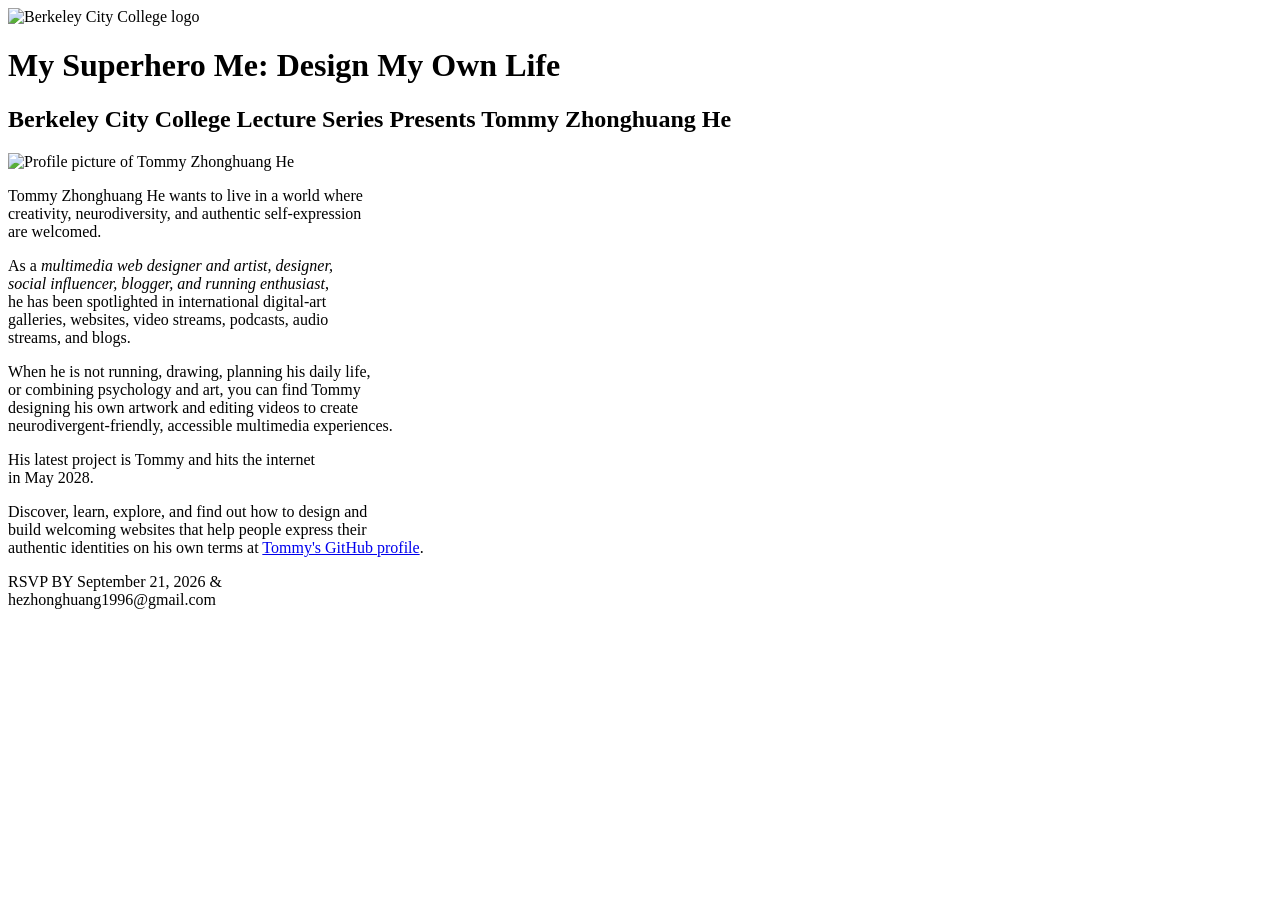
==== index.html @ aaaae440 "Add my MM/MW 1A Avatar webpage" ====
<!DOCTYPE html>
<html lang="en">
<head>
    <meta charset="UTF-8">
    <title>My Superhero Me - Design My Own Life</title>
</head>

<body>
    <!-- Second external image: the official Berkeley City College logo -->
    <img
        src="https://www.berkeleycitycollege.edu/hubfs/BCC%20Images/logos/logo-berkeley-city-college-full-color.svg"
        alt="Berkeley City College logo"
        width="300"
        height="100">

    <!-- The assignment asks for heading tags twice. -->
    <h1>My Superhero Me: Design My Own Life</h1>
    <h2>Berkeley City College Lecture Series Presents Tommy Zhonghuang He</h2>

    <!-- First external image: Tommy's GitHub profile picture -->
    <img
        src="https://github.com/tommyhe1996.png"
        alt="Profile picture of Tommy Zhonghuang He"
        width="300"
        height="300">

    <p>
        Tommy Zhonghuang He wants to live in a world where<br>
        creativity, neurodiversity, and authentic self-expression<br>
        are welcomed.
    </p>

    <p>
        As a <em>multimedia web designer and artist, designer,<br>
        social influencer, blogger, and running enthusiast</em>,<br>
        he has been spotlighted in international digital-art<br>
        galleries, websites, video streams, podcasts, audio<br>
        streams, and blogs.
    </p>

    <p>
        When he is not running, drawing, planning his daily life,<br>
        or combining psychology and art, you can find Tommy<br>
        designing his own artwork and editing videos to create<br>
        neurodivergent-friendly, accessible multimedia experiences.
    </p>

    <p>
        His latest project is Tommy and hits the internet<br>
        in May 2028.
    </p>

    <p>
        Discover, learn, explore, and find out how to design and<br>
        build welcoming websites that help people express their<br>
        authentic identities on his own terms at
        <a href="https://github.com/tommyhe1996">Tommy's GitHub profile</a>.
    </p>

    <p>
        RSVP BY September 21, 2026 &amp;<br>
        hezhonghuang1996@gmail.com
    </p>
</body>
</html>
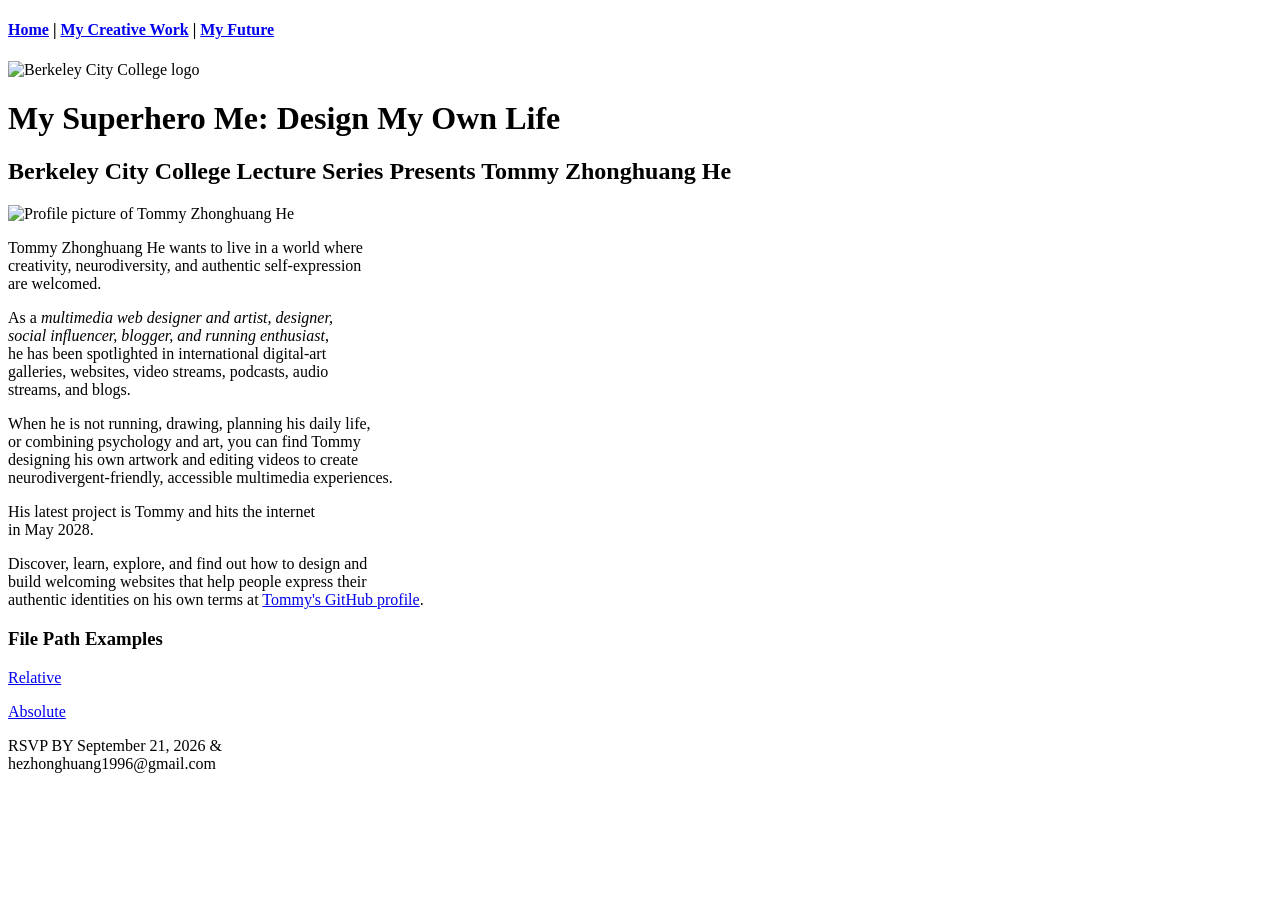
==== commit 7391b4c9: "Add files via upload" ====
--- a/index.html
+++ b/index.html
@@ -6,18 +6,22 @@
 </head>
 
 <body>
-    <!-- Second external image: the official Berkeley City College logo -->
+    <!-- The same three-link navigation appears on every page. -->
+    <h4>
+        <a href="index.html">Home</a> |
+        <a href="my-work.html">My Creative Work</a> |
+        <a href="my-future.html">My Future</a>
+    </h4>
+
     <img
         src="https://www.berkeleycitycollege.edu/hubfs/BCC%20Images/logos/logo-berkeley-city-college-full-color.svg"
         alt="Berkeley City College logo"
         width="300"
         height="100">
 
-    <!-- The assignment asks for heading tags twice. -->
     <h1>My Superhero Me: Design My Own Life</h1>
     <h2>Berkeley City College Lecture Series Presents Tommy Zhonghuang He</h2>
 
-    <!-- First external image: Tommy's GitHub profile picture -->
     <img
         src="https://github.com/tommyhe1996.png"
         alt="Profile picture of Tommy Zhonghuang He"
@@ -57,6 +61,18 @@
         <a href="https://github.com/tommyhe1996">Tommy's GitHub profile</a>.
     </p>
 
+    <h3>File Path Examples</h3>
+
+    <!-- Relative path: only the filename because it is in the same folder. -->
+    <p><a href="my-work.html">Relative</a></p>
+
+    <!-- Absolute path: the complete published web address. -->
+    <p>
+        <a href="https://tommyhe1996.github.io/mm-mw-1a-avatar/index.html">
+            Absolute
+        </a>
+    </p>
+
     <p>
         RSVP BY September 21, 2026 &amp;<br>
         hezhonghuang1996@gmail.com
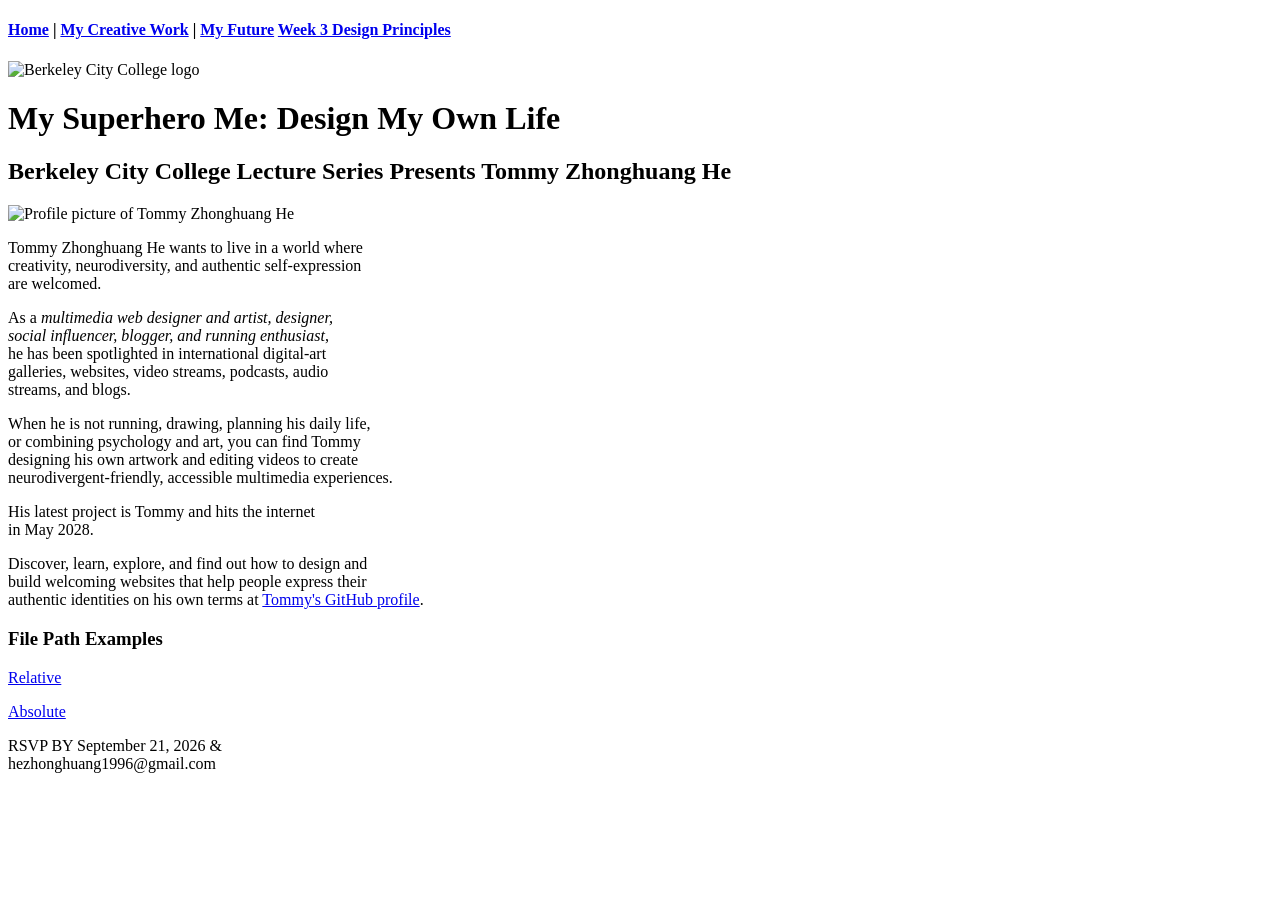
==== commit b33356c7: "Add link to Week 3 Design Principles in index.html" ====
--- a/index.html
+++ b/index.html
@@ -11,6 +11,7 @@
         <a href="index.html">Home</a> |
         <a href="my-work.html">My Creative Work</a> |
         <a href="my-future.html">My Future</a>
+        <a href="week3/design-principles.html">Week 3 Design Principles</a>
     </h4>
 
     <img
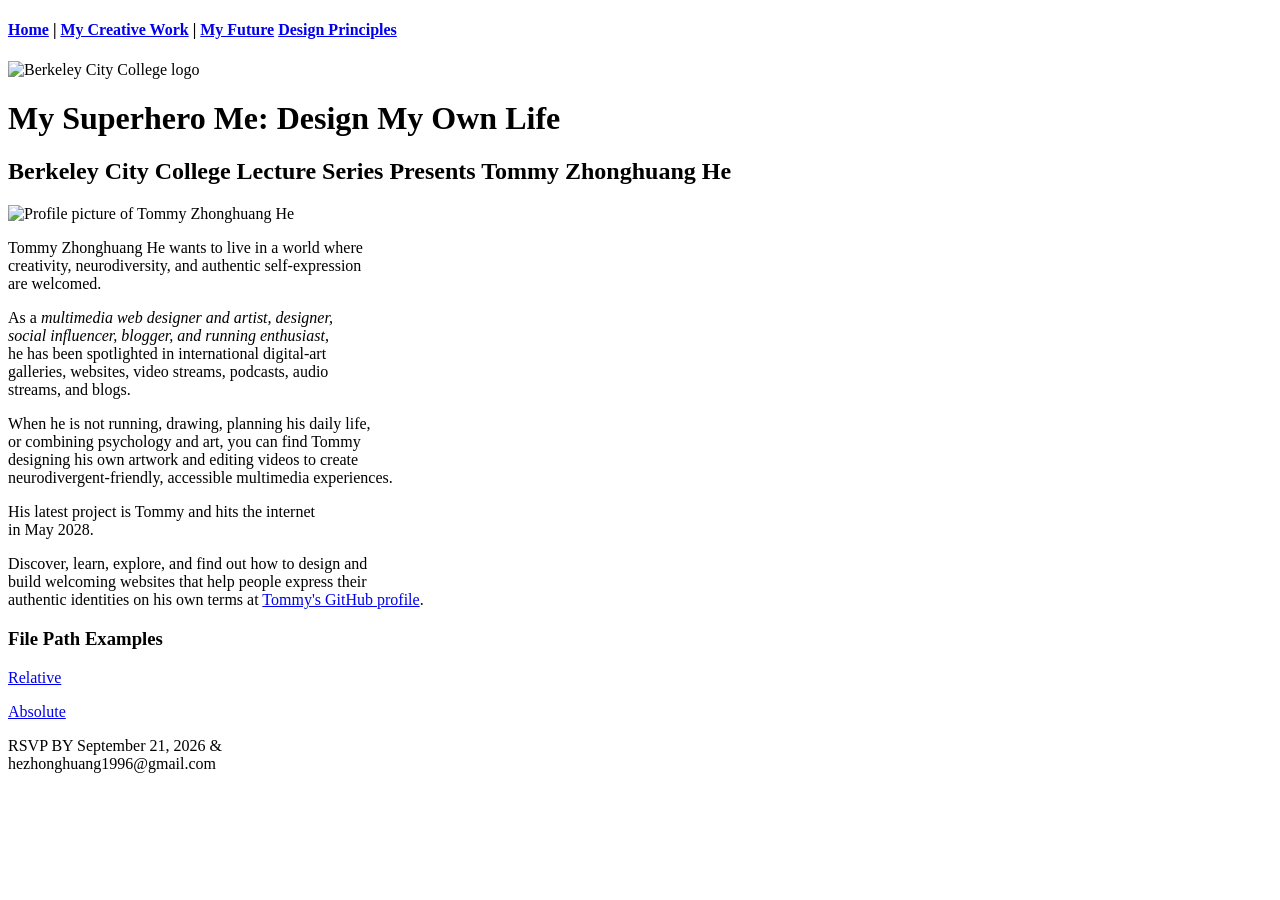
==== commit e2d8b502: "Update link to Design Principles page" ====
--- a/index.html
+++ b/index.html
@@ -11,7 +11,7 @@
         <a href="index.html">Home</a> |
         <a href="my-work.html">My Creative Work</a> |
         <a href="my-future.html">My Future</a>
-        <a href="week3/design-principles.html">Week 3 Design Principles</a>
+        <a href="design-principles.html">Design Principles</a>
     </h4>
 
     <img
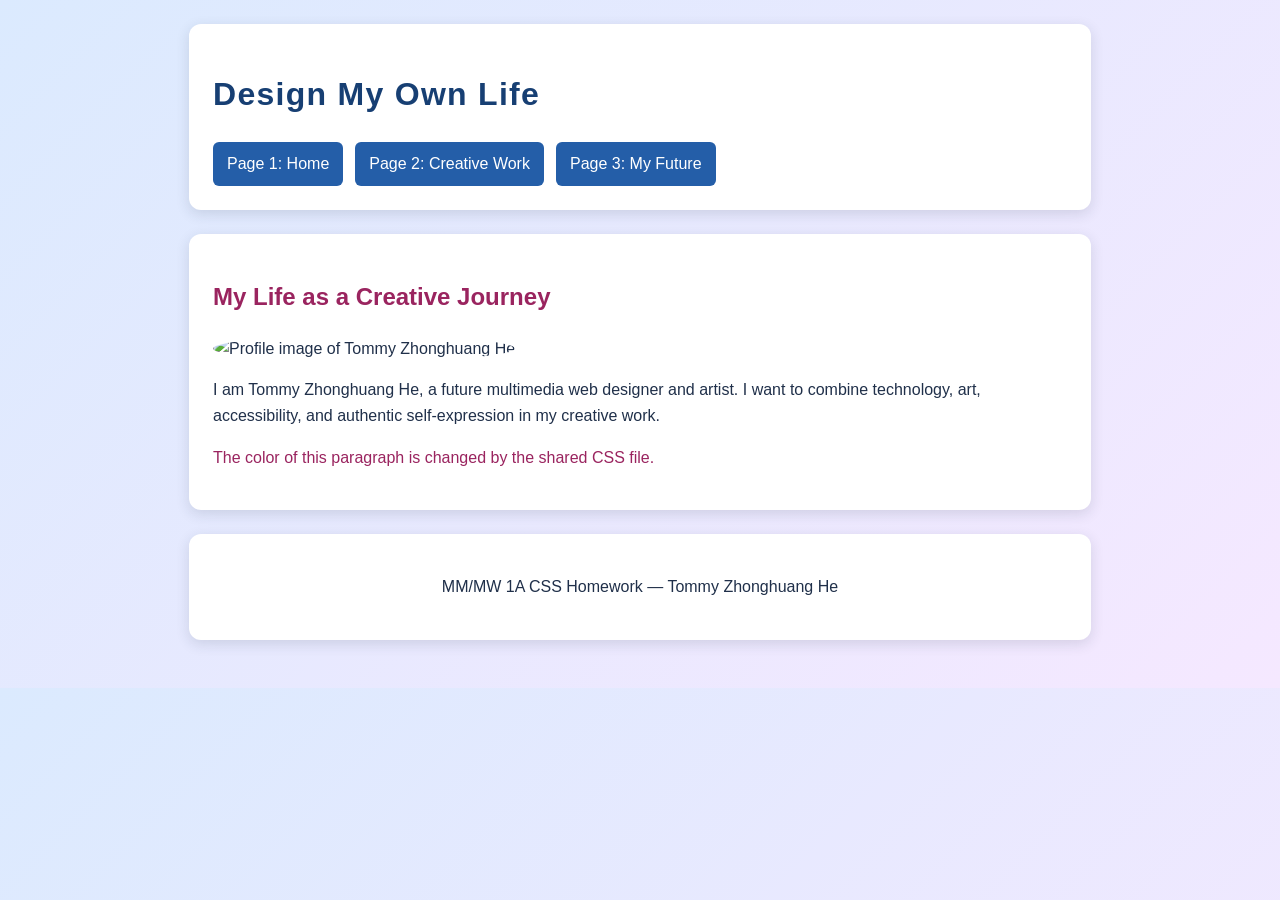
==== commit def63f3c: "Add files via upload Add Three-page CSS homework and extra credit" ====
--- a/index.html
+++ b/index.html
@@ -2,81 +2,53 @@
 <html lang="en">
 <head>
     <meta charset="UTF-8">
-    <title>My Superhero Me - Design My Own Life</title>
+    <meta name="viewport" content="width=device-width, initial-scale=1.0">
+    <title>Page 1 - Design My Own Life</title>
+
+    <!-- Main stylesheet required by the assignment. -->
+    <link rel="stylesheet" href="styles.css">
+
+    <!-- Second stylesheet for extra credit. -->
+    <link rel="stylesheet" href="extra.css">
 </head>
 
 <body>
-    <!-- The same three-link navigation appears on every page. -->
-    <h4>
-        <a href="index.html">Home</a> |
-        <a href="my-work.html">My Creative Work</a> |
-        <a href="my-future.html">My Future</a>
-        <a href="design-principles.html">Design Principles</a>
-    </h4>
+    <header>
+        <h1>Design My Own Life</h1>
 
-    <img
-        src="https://www.berkeleycitycollege.edu/hubfs/BCC%20Images/logos/logo-berkeley-city-college-full-color.svg"
-        alt="Berkeley City College logo"
-        width="300"
-        height="100">
+        <nav aria-label="Main navigation">
+            <a href="index.html">Page 1: Home</a>
+            <a href="page2.html">Page 2: Creative Work</a>
+            <a href="page3.html">Page 3: My Future</a>
+        </nav>
+    </header>
 
-    <h1>My Superhero Me: Design My Own Life</h1>
-    <h2>Berkeley City College Lecture Series Presents Tommy Zhonghuang He</h2>
+    <main>
+        <section>
+            <h2 class="page-one-accent">My Life as a Creative Journey</h2>
 
-    <img
-        src="https://github.com/tommyhe1996.png"
-        alt="Profile picture of Tommy Zhonghuang He"
-        width="300"
-        height="300">
+            <!-- PNG is a web-safe image format. -->
+            <img
+                class="profile-image"
+                src="https://github.com/tommyhe1996.png"
+                alt="Profile image of Tommy Zhonghuang He"
+                width="320"
+                height="320">
 
-    <p>
-        Tommy Zhonghuang He wants to live in a world where<br>
-        creativity, neurodiversity, and authentic self-expression<br>
-        are welcomed.
-    </p>
+            <p>
+                I am Tommy Zhonghuang He, a future multimedia web designer and
+                artist. I want to combine technology, art, accessibility, and
+                authentic self-expression in my creative work.
+            </p>
 
-    <p>
-        As a <em>multimedia web designer and artist, designer,<br>
-        social influencer, blogger, and running enthusiast</em>,<br>
-        he has been spotlighted in international digital-art<br>
-        galleries, websites, video streams, podcasts, audio<br>
-        streams, and blogs.
-    </p>
+            <p class="page-one-accent">
+                The color of this paragraph is changed by the shared CSS file.
+            </p>
+        </section>
+    </main>
 
-    <p>
-        When he is not running, drawing, planning his daily life,<br>
-        or combining psychology and art, you can find Tommy<br>
-        designing his own artwork and editing videos to create<br>
-        neurodivergent-friendly, accessible multimedia experiences.
-    </p>
-
-    <p>
-        His latest project is Tommy and hits the internet<br>
-        in May 2028.
-    </p>
-
-    <p>
-        Discover, learn, explore, and find out how to design and<br>
-        build welcoming websites that help people express their<br>
-        authentic identities on his own terms at
-        <a href="https://github.com/tommyhe1996">Tommy's GitHub profile</a>.
-    </p>
-
-    <h3>File Path Examples</h3>
-
-    <!-- Relative path: only the filename because it is in the same folder. -->
-    <p><a href="my-work.html">Relative</a></p>
-
-    <!-- Absolute path: the complete published web address. -->
-    <p>
-        <a href="https://tommyhe1996.github.io/mm-mw-1a-avatar/index.html">
-            Absolute
-        </a>
-    </p>
-
-    <p>
-        RSVP BY September 21, 2026 &amp;<br>
-        hezhonghuang1996@gmail.com
-    </p>
+    <footer>
+        <p>MM/MW 1A CSS Homework — Tommy Zhonghuang He</p>
+    </footer>
 </body>
 </html>
--- a/styles.css
+++ b/styles.css
@@ -0,0 +1,72 @@
+/* This shared stylesheet is linked to all three HTML pages. */
+
+* {
+    box-sizing: border-box;
+}
+
+body {
+    max-width: 950px;
+    margin: 0 auto;
+    padding: 24px;
+    background-color: #eaf4ff;
+    color: #20304a;
+    font-family: Arial, Helvetica, sans-serif;
+    line-height: 1.6;
+}
+
+header,
+main,
+footer {
+    margin-bottom: 24px;
+    padding: 24px;
+    background-color: #ffffff;
+    border-radius: 12px;
+}
+
+h1,
+h2,
+h4 {
+    color: #173f73;
+}
+
+nav {
+    display: flex;
+    flex-wrap: wrap;
+    gap: 12px;
+}
+
+nav a {
+    padding: 9px 14px;
+    color: #ffffff;
+    background-color: #245ea8;
+    border-radius: 6px;
+    text-decoration: none;
+}
+
+.profile-image {
+    max-width: 100%;
+    height: auto;
+    border-radius: 50%;
+}
+
+/* Page 1 requirement: change the font color of an element. */
+.page-one-accent {
+    color: #9a245f;
+}
+
+/* Page 2 requirement: add a border to an element. */
+.border-box {
+    padding: 22px;
+    border: 4px solid #4d7f45;
+    border-radius: 10px;
+}
+
+/* Page 3 requirement: change the font type of an element. */
+.page-three-font {
+    font-family: Georgia, "Times New Roman", serif;
+    font-size: 1.15rem;
+}
+
+footer {
+    text-align: center;
+}
--- a/extra.css
+++ b/extra.css
@@ -0,0 +1,21 @@
+/* Extra credit: this is the second CSS file linked to every HTML page. */
+
+body {
+    background-image: linear-gradient(135deg, #dbeafe, #f5e8ff);
+}
+
+header,
+main,
+footer {
+    box-shadow: 0 4px 14px rgba(32, 48, 74, 0.14);
+}
+
+nav a:hover,
+nav a:focus {
+    background-color: #9a245f;
+    text-decoration: underline;
+}
+
+h1 {
+    letter-spacing: 0.04em;
+}
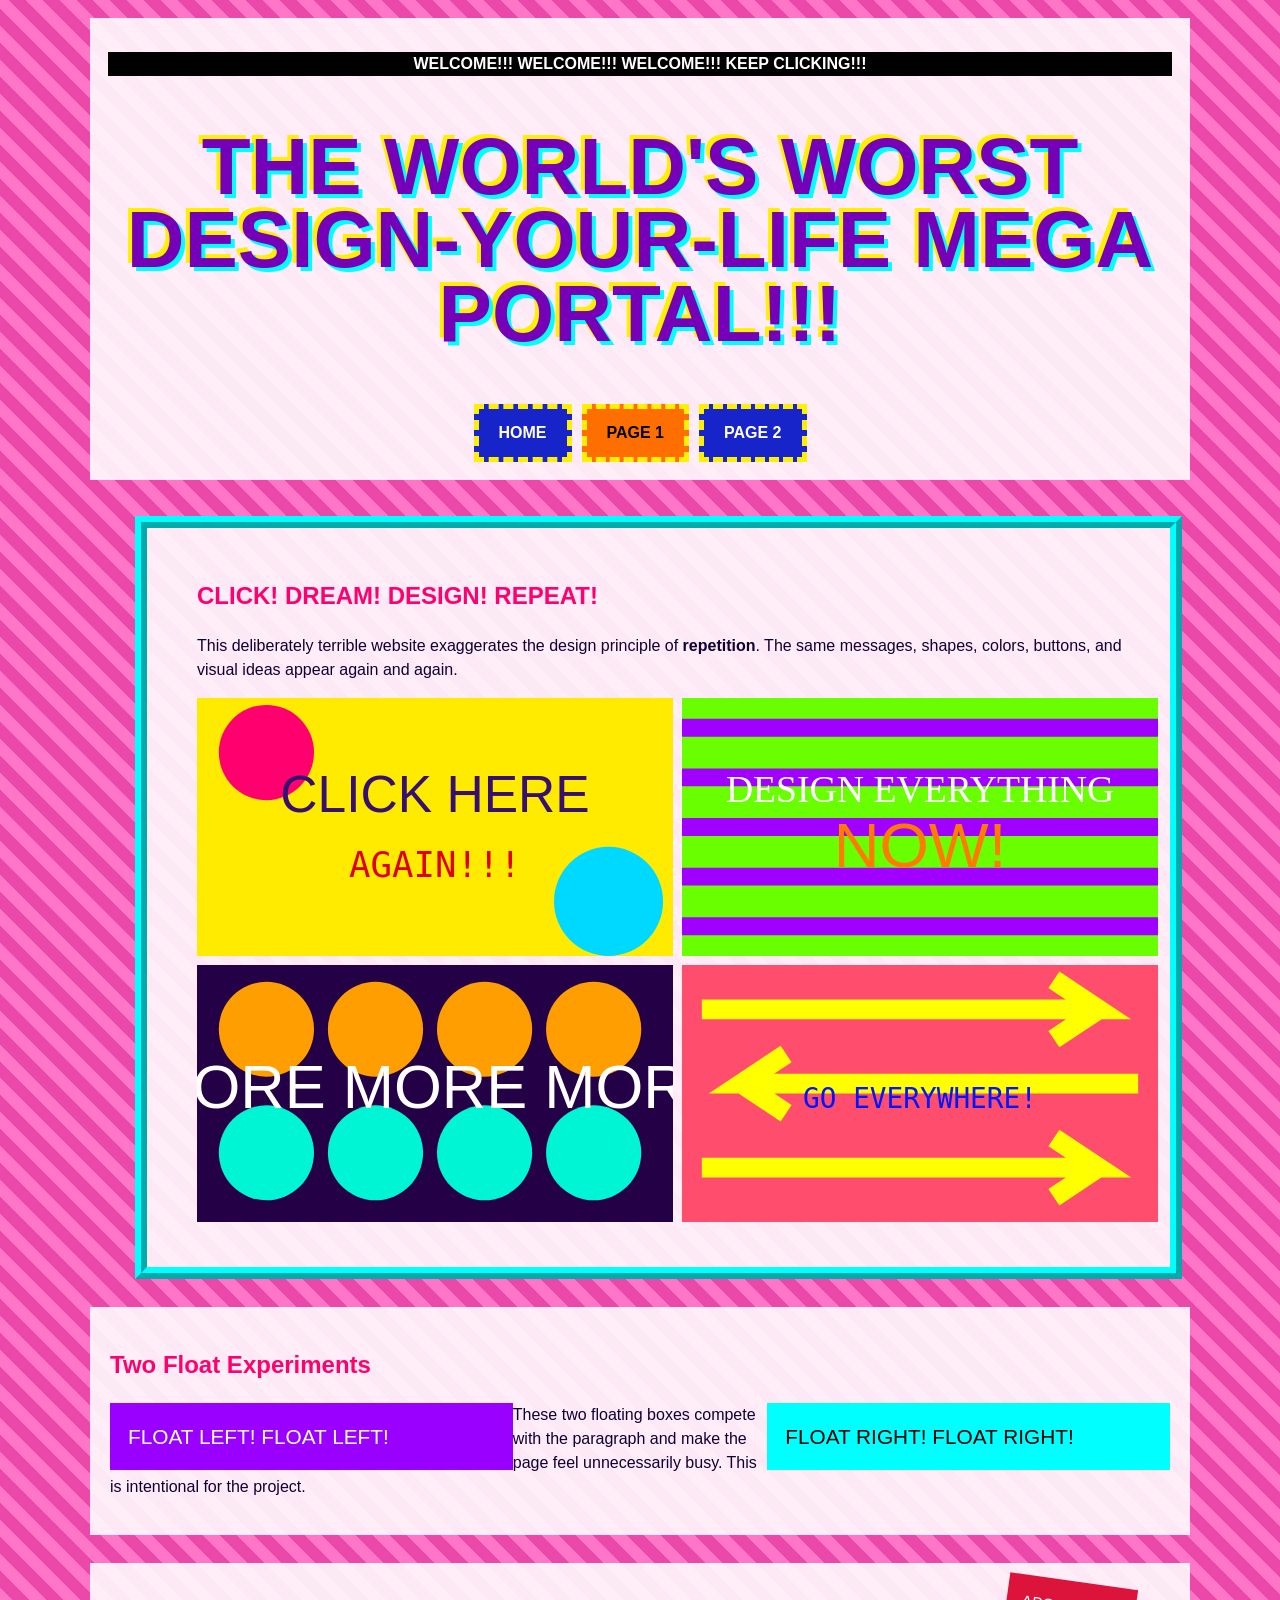
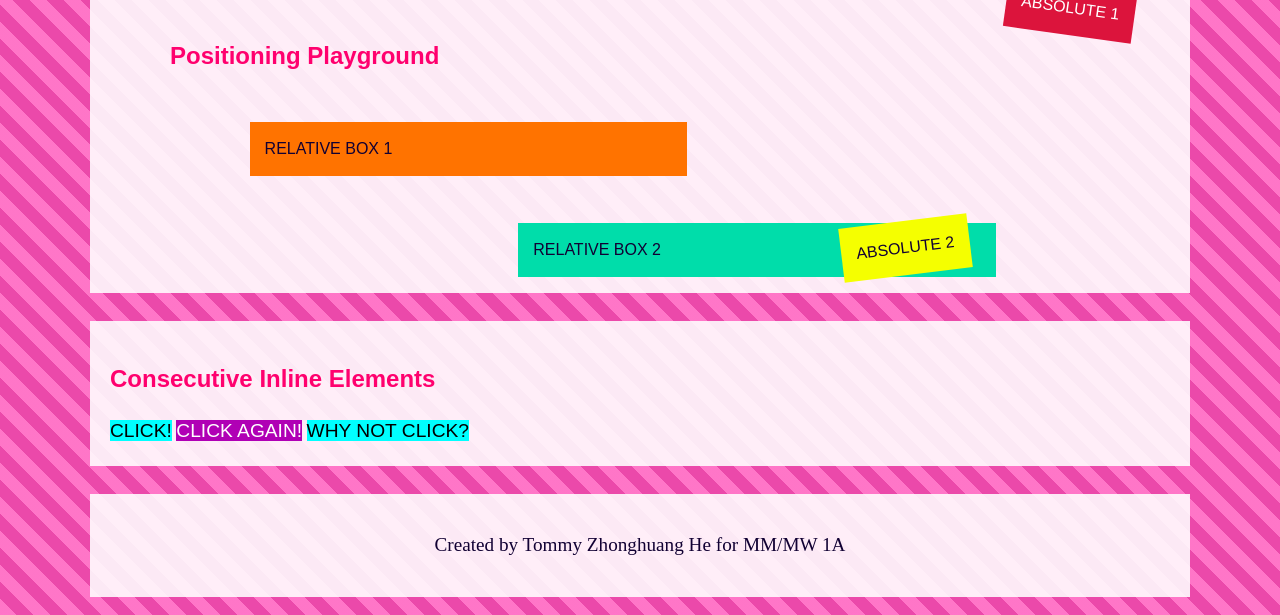
==== commit 7daab9df: "change all files into new file /web-worst" ====
--- a/index.html
+++ b/index.html
@@ -3,52 +3,79 @@
 <head>
     <meta charset="UTF-8">
     <meta name="viewport" content="width=device-width, initial-scale=1.0">
-    <title>Page 1 - Design My Own Life</title>
-
-    <!-- Main stylesheet required by the assignment. -->
+    <title>Home - The Worst Design Your Life Website</title>
     <link rel="stylesheet" href="styles.css">
-
-    <!-- Second stylesheet for extra credit. -->
-    <link rel="stylesheet" href="extra.css">
 </head>
 
-<body>
+<body class="home-page">
     <header>
-        <h1>Design My Own Life</h1>
+        <p class="moving-banner">WELCOME!!! WELCOME!!! WELCOME!!! KEEP CLICKING!!!</p>
+        <h1>THE WORLD'S WORST DESIGN-YOUR-LIFE MEGA PORTAL!!!</h1>
 
         <nav aria-label="Main navigation">
-            <a href="index.html">Page 1: Home</a>
-            <a href="page2.html">Page 2: Creative Work</a>
-            <a href="page3.html">Page 3: My Future</a>
+            <a href="index.html">Home</a>
+            <a href="page1.html">Page 1</a>
+            <a href="page2.html">Page 2</a>
         </nav>
     </header>
 
     <main>
-        <section>
-            <h2 class="page-one-accent">My Life as a Creative Journey</h2>
+        <section class="border-one padding-one margin-one">
+            <h2>CLICK! DREAM! DESIGN! REPEAT!</h2>
+            <p>
+                This deliberately terrible website exaggerates the design principle
+                of <strong>repetition</strong>. The same messages, shapes, colors,
+                buttons, and visual ideas appear again and again.
+            </p>
 
-            <!-- PNG is a web-safe image format. -->
-            <img
-                class="profile-image"
-                src="https://github.com/tommyhe1996.png"
-                alt="Profile image of Tommy Zhonghuang He"
-                width="320"
-                height="320">
+            <!-- Four pictures on the Home page. -->
+            <div class="picture-grid">
+                <img src="images/picture-01.svg" alt="Clashing graphic that says Click Here Again">
+                <img src="images/picture-02.svg" alt="Bright graphic that says Design Everything Now">
+                <img src="images/picture-03.svg" alt="Repeated circles and the word More">
+                <img src="images/picture-04.svg" alt="Crowded colorful arrows pointing in different directions">
+            </div>
+        </section>
+
+        <section class="clearfix">
+            <h2>Two Float Experiments</h2>
+
+            <!-- Float instance 1. -->
+            <div class="float-left">FLOAT LEFT! FLOAT LEFT!</div>
+
+            <!-- Float instance 2. -->
+            <div class="float-right">FLOAT RIGHT! FLOAT RIGHT!</div>
 
             <p>
-                I am Tommy Zhonghuang He, a future multimedia web designer and
-                artist. I want to combine technology, art, accessibility, and
-                authentic self-expression in my creative work.
+                These two floating boxes compete with the paragraph and make the
+                page feel unnecessarily busy. This is intentional for the project.
             </p>
+        </section>
 
-            <p class="page-one-accent">
-                The color of this paragraph is changed by the shared CSS file.
-            </p>
+        <section class="position-stage padding-two">
+            <h2>Positioning Playground</h2>
+
+            <!-- Relative positioning instances 1 and 2. -->
+            <div class="relative-one">RELATIVE BOX 1</div>
+            <div class="relative-two">RELATIVE BOX 2</div>
+
+            <!-- Absolute positioning instances 1 and 2. -->
+            <div class="absolute-one">ABSOLUTE 1</div>
+            <div class="absolute-two">ABSOLUTE 2</div>
+        </section>
+
+        <section>
+            <h2>Consecutive Inline Elements</h2>
+
+            <!-- One instance of consecutive inline elements. -->
+            <span class="inline-chaos">CLICK!</span>
+            <span class="inline-chaos">CLICK AGAIN!</span>
+            <span class="inline-chaos">WHY NOT CLICK?</span>
         </section>
     </main>
 
     <footer>
-        <p>MM/MW 1A CSS Homework — Tommy Zhonghuang He</p>
+        <p>Created by Tommy Zhonghuang He for MM/MW 1A</p>
     </footer>
 </body>
 </html>
--- a/styles.css
+++ b/styles.css
@@ -1,72 +1,322 @@
-/* This shared stylesheet is linked to all three HTML pages. */
+/*
+    MM/MW 1A - The Worst Website in the World
+    Design principle exaggerated: repetition
+*/
 
 * {
     box-sizing: border-box;
 }
 
 body {
-    max-width: 950px;
-    margin: 0 auto;
-    padding: 24px;
-    background-color: #eaf4ff;
-    color: #20304a;
+    margin: 0;
+    color: #110033;
     font-family: Arial, Helvetica, sans-serif;
-    line-height: 1.6;
+    line-height: 1.5;
+    background-image:
+        repeating-linear-gradient(
+            45deg,
+            rgba(255, 255, 255, 0.22) 0,
+            rgba(255, 255, 255, 0.22) 12px,
+            rgba(0, 0, 0, 0.08) 12px,
+            rgba(0, 0, 0, 0.08) 24px
+        );
+}
+
+/* Three different page background colors. */
+.home-page {
+    background-color: #ff4fb8;
+}
+
+.page-one-page {
+    background-color: #56ff40;
+}
+
+.page-two-page {
+    background-color: #ffe83d;
 }
 
 header,
 main,
 footer {
-    margin-bottom: 24px;
-    padding: 24px;
-    background-color: #ffffff;
-    border-radius: 12px;
-}
-
-h1,
-h2,
-h4 {
-    color: #173f73;
+    width: min(1100px, 94%);
+    margin: 18px auto;
+}
+
+header,
+section,
+footer {
+    background-color: rgba(255, 255, 255, 0.88);
+}
+
+header,
+footer {
+    padding: 18px;
+    text-align: center;
+}
+
+h1 {
+    color: #7500b8;
+    font-family: Impact, Haettenschweiler, "Arial Narrow Bold", sans-serif;
+    font-size: clamp(2rem, 7vw, 5rem);
+    line-height: 0.92;
+    text-shadow: 4px 4px 0 #00ffff, -4px -4px 0 #ffef00;
+}
+
+h2:nth-of-type(odd) {
+    color: #ff006e;
+}
+
+section {
+    margin: 28px 0;
+    padding: 20px;
 }
 
 nav {
     display: flex;
     flex-wrap: wrap;
-    gap: 12px;
-}
-
-nav a {
-    padding: 9px 14px;
-    color: #ffffff;
-    background-color: #245ea8;
-    border-radius: 6px;
+    justify-content: center;
+    gap: 10px;
+}
+
+nav a,
+.repetition-wall a {
+    padding: 12px 20px;
+    color: #ffffff;
+    background-color: #1724c9;
+    border: 5px dashed #ffef00;
+    font-weight: bold;
     text-decoration: none;
-}
-
-.profile-image {
-    max-width: 100%;
+    text-transform: uppercase;
+}
+
+nav a:nth-child(2n) {
+    color: #000000;
+    background-color: #ff6f00;
+}
+
+nav a:hover,
+nav a:focus,
+.repetition-wall a:hover,
+.repetition-wall a:focus {
+    color: #000000;
+    background-color: #00ffff;
+}
+
+.moving-banner {
+    position: relative;
+    color: #ffffff;
+    background-color: #000000;
+    font-weight: bold;
+    white-space: nowrap;
+    animation: slide-sideways 8s ease-in-out infinite alternate;
+}
+
+@keyframes slide-sideways {
+    from { transform: translateX(-4%); }
+    to { transform: translateX(4%); }
+}
+
+.picture-grid {
+    display: grid;
+    grid-template-columns: repeat(2, minmax(0, 1fr));
+    gap: 9px;
+}
+
+.picture-grid img {
+    display: block;
+    width: 100%;
     height: auto;
+}
+
+.crooked-grid img:nth-child(odd) {
+    transform: rotate(-3deg);
+}
+
+.crooked-grid img:nth-child(even) {
+    transform: rotate(3deg);
+}
+
+/* Box Model: two clearly labeled border instances. */
+.border-one {
+    border: 12px ridge #00ffff;
+}
+
+.border-two {
+    border: 14px double #ff00ff;
+}
+
+/* Box Model: three clearly labeled padding instances. */
+.padding-one {
+    padding: 30px 12px 45px 50px;
+}
+
+.padding-two {
+    padding: 55px 25px 20px 80px;
+}
+
+.padding-three {
+    padding: 18px 70px 42px 25px;
+}
+
+/* Box Model: two clearly labeled margin instances. */
+.margin-one {
+    margin: 36px 8px 17px 45px;
+}
+
+.margin-two {
+    margin: 13px 55px 48px 4px;
+}
+
+/* Float property: two instances. */
+.float-left {
+    float: left;
+    width: 38%;
+    padding: 18px;
+    color: #ffffff;
+    background-color: #9900ff;
+    font-size: 1.3rem;
+}
+
+.float-right {
+    float: right;
+    width: 38%;
+    padding: 18px;
+    color: #000000;
+    background-color: #00ffff;
+    font-size: 1.3rem;
+}
+
+.clearfix::after {
+    display: block;
+    clear: both;
+    content: "";
+}
+
+.position-stage {
+    position: relative;
+    min-height: 330px;
+    overflow: hidden;
+}
+
+/* Relative positioning: three instances. */
+.relative-one {
+    position: relative;
+    top: 28px;
+    left: 8%;
+    width: 44%;
+    padding: 15px;
+    background-color: #ff7300;
+}
+
+.relative-two {
+    position: relative;
+    top: 75px;
+    left: 35%;
+    width: 48%;
+    padding: 15px;
+    background-color: #00ddaa;
+}
+
+.relative-three {
+    position: relative;
+    top: 20px;
+    left: 18%;
+    width: 66%;
+    padding: 20px;
+    color: #ffffff;
+    background-color: #7209b7;
+}
+
+/* Absolute positioning: two instances. */
+.absolute-one {
+    position: absolute;
+    top: 18px;
+    right: 5%;
+    padding: 15px;
+    color: #ffffff;
+    background-color: #dc143c;
+    transform: rotate(8deg);
+}
+
+.absolute-two {
+    position: absolute;
+    right: 20%;
+    bottom: 18px;
+    padding: 15px;
+    background-color: #f5ff00;
+    transform: rotate(-7deg);
+}
+
+.inline-chaos {
+    color: #ffffff;
+    background-color: #b000b5;
+    font-size: 1.2rem;
+}
+
+.inline-chaos:nth-child(even) {
+    color: #000000;
+    background-color: #00ffff;
+}
+
+.block-chaos,
+.block-message {
+    display: block;
+    padding: 12px;
+    text-align: center;
+}
+
+.block-chaos:first-of-type,
+.block-message:first-of-type {
+    color: #ffffff;
+    background-color: #d00000;
+}
+
+.block-chaos:last-of-type,
+.block-message:last-of-type {
+    color: #000000;
+    background-color: #00ffff;
+}
+
+.repetition-wall {
+    display: grid;
+    gap: 6px;
+    text-align: center;
+}
+
+.repetition-wall h2:nth-child(odd) {
+    font-family: Georgia, serif;
+    font-size: 2.2rem;
+}
+
+.repetition-wall h2:nth-child(even) {
+    font-family: "Courier New", monospace;
+    font-size: 3rem;
+}
+
+.research-grid img {
     border-radius: 50%;
 }
 
-/* Page 1 requirement: change the font color of an element. */
-.page-one-accent {
-    color: #9a245f;
-}
-
-/* Page 2 requirement: add a border to an element. */
-.border-box {
-    padding: 22px;
-    border: 4px solid #4d7f45;
-    border-radius: 10px;
-}
-
-/* Page 3 requirement: change the font type of an element. */
-.page-three-font {
-    font-family: Georgia, "Times New Roman", serif;
-    font-size: 1.15rem;
-}
-
 footer {
-    text-align: center;
-}
+    font-family: "Comic Sans MS", "Comic Sans", cursive;
+    font-size: 1.2rem;
+}
+
+@media (max-width: 650px) {
+    .picture-grid {
+        grid-template-columns: 1fr;
+    }
+
+    .float-left,
+    .float-right {
+        float: none;
+        width: 100%;
+        margin-bottom: 10px;
+    }
+}
+
+@media (prefers-reduced-motion: reduce) {
+    .moving-banner {
+        animation: none;
+    }
+}
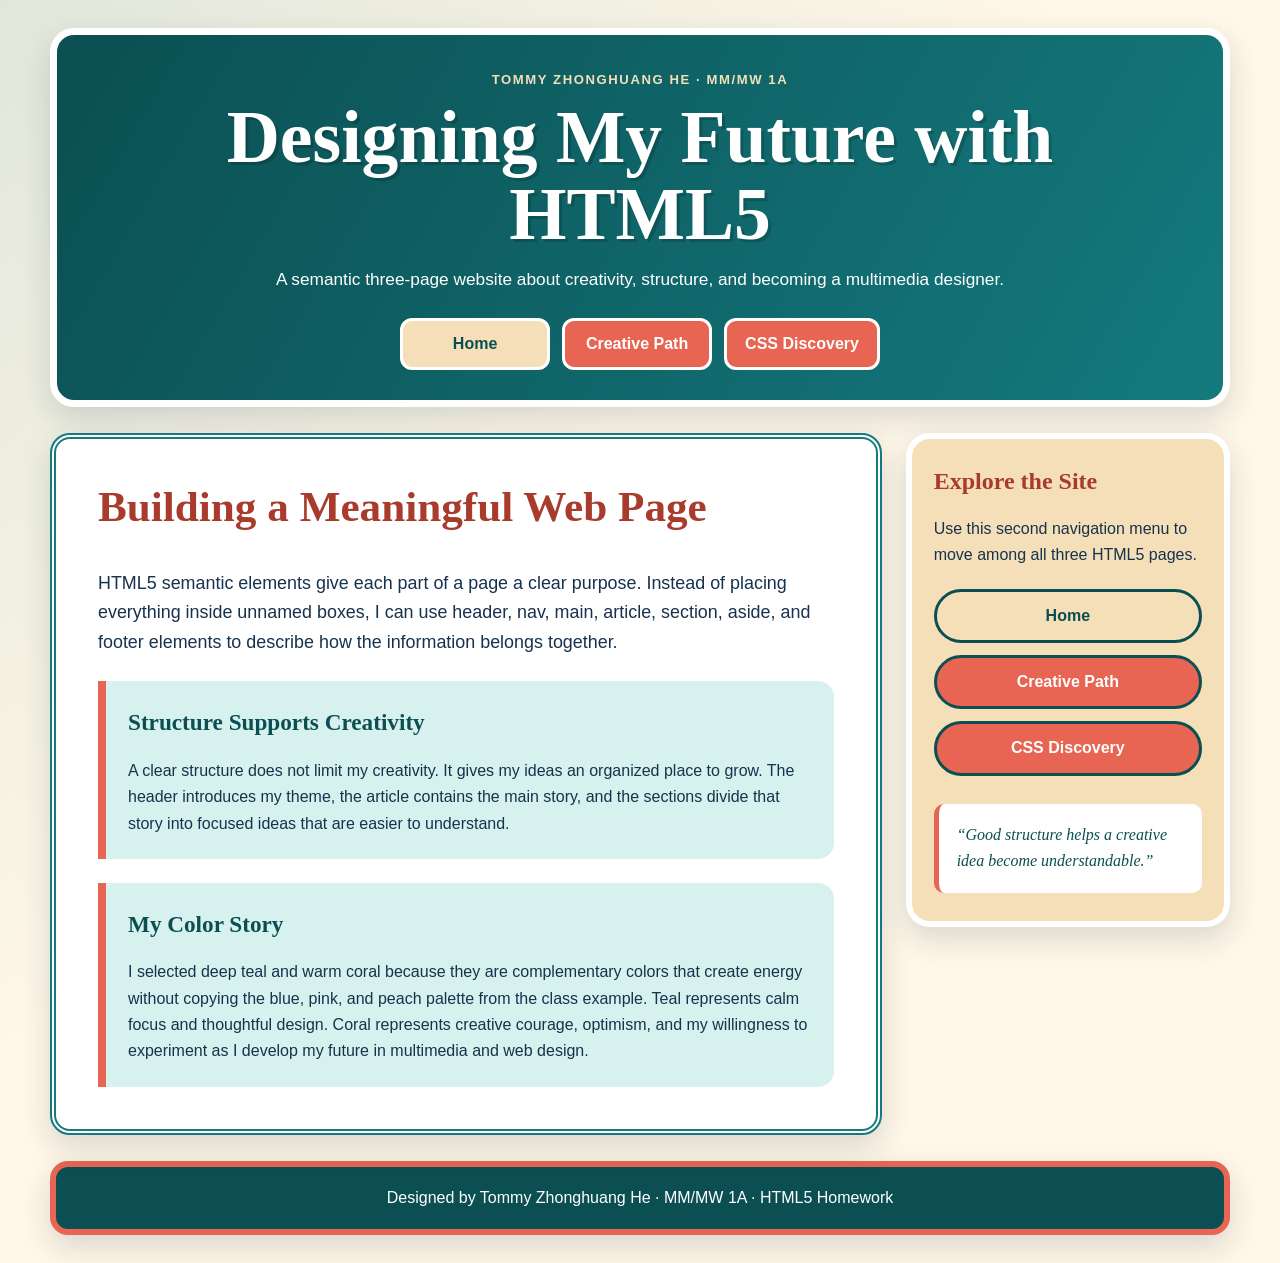
==== commit fd3e7768: "Add Week 7 HTML5 and navigation homework" ====
--- a/index.html
+++ b/index.html
@@ -3,79 +3,71 @@
 <head>
     <meta charset="UTF-8">
     <meta name="viewport" content="width=device-width, initial-scale=1.0">
-    <title>Home - The Worst Design Your Life Website</title>
+    <title>Home | Designing My Future with HTML5</title>
     <link rel="stylesheet" href="styles.css">
 </head>
 
-<body class="home-page">
-    <header>
-        <p class="moving-banner">WELCOME!!! WELCOME!!! WELCOME!!! KEEP CLICKING!!!</p>
-        <h1>THE WORLD'S WORST DESIGN-YOUR-LIFE MEGA PORTAL!!!</h1>
+<body>
+    <div class="site-shell">
+        <header class="site-header" role="banner">
+            <p class="eyebrow">Tommy Zhonghuang He · MM/MW 1A</p>
+            <h1>Designing My Future with HTML5</h1>
+            <p class="header-intro">A semantic three-page website about creativity, structure, and becoming a multimedia designer.</p>
 
-        <nav aria-label="Main navigation">
-            <a href="index.html">Home</a>
-            <a href="page1.html">Page 1</a>
-            <a href="page2.html">Page 2</a>
-        </nav>
-    </header>
+            <nav class="header-nav" aria-label="Primary navigation">
+                <ul>
+                    <li><a class="current" href="index.html" aria-current="page">Home</a></li>
+                    <li><a href="page2.html">Creative Path</a></li>
+                    <li><a href="page3.html">CSS Discovery</a></li>
+                </ul>
+            </nav>
+        </header>
 
-    <main>
-        <section class="border-one padding-one margin-one">
-            <h2>CLICK! DREAM! DESIGN! REPEAT!</h2>
-            <p>
-                This deliberately terrible website exaggerates the design principle
-                of <strong>repetition</strong>. The same messages, shapes, colors,
-                buttons, and visual ideas appear again and again.
-            </p>
+        <div class="page-layout">
+            <main>
+                <article>
+                    <h2>Building a Meaningful Web Page</h2>
+                    <p class="article-lead">
+                        HTML5 semantic elements give each part of a page a clear purpose. Instead of placing everything inside unnamed boxes, I can use header, nav, main, article, section, aside, and footer elements to describe how the information belongs together.
+                    </p>
 
-            <!-- Four pictures on the Home page. -->
-            <div class="picture-grid">
-                <img src="images/picture-01.svg" alt="Clashing graphic that says Click Here Again">
-                <img src="images/picture-02.svg" alt="Bright graphic that says Design Everything Now">
-                <img src="images/picture-03.svg" alt="Repeated circles and the word More">
-                <img src="images/picture-04.svg" alt="Crowded colorful arrows pointing in different directions">
-            </div>
-        </section>
+                    <section>
+                        <h3>Structure Supports Creativity</h3>
+                        <p>
+                            A clear structure does not limit my creativity. It gives my ideas an organized place to grow. The header introduces my theme, the article contains the main story, and the sections divide that story into focused ideas that are easier to understand.
+                        </p>
+                    </section>
 
-        <section class="clearfix">
-            <h2>Two Float Experiments</h2>
+                    <section>
+                        <h3>My Color Story</h3>
+                        <p>
+                            I selected deep teal and warm coral because they are complementary colors that create energy without copying the blue, pink, and peach palette from the class example. Teal represents calm focus and thoughtful design. Coral represents creative courage, optimism, and my willingness to experiment as I develop my future in multimedia and web design.
+                        </p>
+                    </section>
+                </article>
+            </main>
 
-            <!-- Float instance 1. -->
-            <div class="float-left">FLOAT LEFT! FLOAT LEFT!</div>
+            <aside aria-labelledby="aside-title">
+                <h2 id="aside-title">Explore the Site</h2>
+                <p>Use this second navigation menu to move among all three HTML5 pages.</p>
 
-            <!-- Float instance 2. -->
-            <div class="float-right">FLOAT RIGHT! FLOAT RIGHT!</div>
+                <nav class="aside-nav" aria-label="Aside navigation">
+                    <ul>
+                        <li><a class="current" href="index.html" aria-current="page">Home</a></li>
+                        <li><a href="page2.html">Creative Path</a></li>
+                        <li><a href="page3.html">CSS Discovery</a></li>
+                    </ul>
+                </nav>
 
-            <p>
-                These two floating boxes compete with the paragraph and make the
-                page feel unnecessarily busy. This is intentional for the project.
-            </p>
-        </section>
+                <blockquote>
+                    “Good structure helps a creative idea become understandable.”
+                </blockquote>
+            </aside>
+        </div>
 
-        <section class="position-stage padding-two">
-            <h2>Positioning Playground</h2>
-
-            <!-- Relative positioning instances 1 and 2. -->
-            <div class="relative-one">RELATIVE BOX 1</div>
-            <div class="relative-two">RELATIVE BOX 2</div>
-
-            <!-- Absolute positioning instances 1 and 2. -->
-            <div class="absolute-one">ABSOLUTE 1</div>
-            <div class="absolute-two">ABSOLUTE 2</div>
-        </section>
-
-        <section>
-            <h2>Consecutive Inline Elements</h2>
-
-            <!-- One instance of consecutive inline elements. -->
-            <span class="inline-chaos">CLICK!</span>
-            <span class="inline-chaos">CLICK AGAIN!</span>
-            <span class="inline-chaos">WHY NOT CLICK?</span>
-        </section>
-    </main>
-
-    <footer>
-        <p>Created by Tommy Zhonghuang He for MM/MW 1A</p>
-    </footer>
+        <footer>
+            <p>Designed by Tommy Zhonghuang He · MM/MW 1A · HTML5 Homework</p>
+        </footer>
+    </div>
 </body>
 </html>
--- a/styles.css
+++ b/styles.css
@@ -1,7 +1,15 @@
-/*
-    MM/MW 1A - The Worst Website in the World
-    Design principle exaggerated: repetition
-*/
+:root {
+    --teal-dark: #0b4f52;
+    --teal: #147a7e;
+    --teal-light: #d6f1ee;
+    --coral: #e76552;
+    --coral-dark: #a93b2d;
+    --cream: #fff7e8;
+    --sand: #f4dfb9;
+    --ink: #17324d;
+    --white: #ffffff;
+    --shadow: 0 12px 30px rgba(23, 50, 77, 0.16);
+}
 
 * {
     box-sizing: border-box;
@@ -9,314 +17,269 @@
 
 body {
     margin: 0;
-    color: #110033;
+    color: var(--ink);
+    background:
+        linear-gradient(135deg, rgba(20, 122, 126, 0.13), transparent 42%),
+        var(--cream);
     font-family: Arial, Helvetica, sans-serif;
-    line-height: 1.5;
-    background-image:
-        repeating-linear-gradient(
-            45deg,
-            rgba(255, 255, 255, 0.22) 0,
-            rgba(255, 255, 255, 0.22) 12px,
-            rgba(0, 0, 0, 0.08) 12px,
-            rgba(0, 0, 0, 0.08) 24px
-        );
-}
-
-/* Three different page background colors. */
-.home-page {
-    background-color: #ff4fb8;
-}
-
-.page-one-page {
-    background-color: #56ff40;
-}
-
-.page-two-page {
-    background-color: #ffe83d;
-}
-
-header,
-main,
-footer {
-    width: min(1100px, 94%);
-    margin: 18px auto;
-}
-
-header,
-section,
-footer {
-    background-color: rgba(255, 255, 255, 0.88);
-}
-
-header,
-footer {
-    padding: 18px;
-    text-align: center;
+    line-height: 1.65;
+}
+
+.site-shell {
+    width: min(1180px, 94%);
+    margin: 28px auto;
+}
+
+.site-header {
+    padding: 34px clamp(20px, 5vw, 60px) 30px;
+    color: var(--white);
+    background: linear-gradient(120deg, var(--teal-dark), var(--teal));
+    border: 7px solid var(--white);
+    border-radius: 24px;
+    box-shadow: var(--shadow);
+    text-align: center;
+}
+
+.eyebrow {
+    margin: 0;
+    color: var(--sand);
+    font-size: 0.82rem;
+    font-weight: bold;
+    letter-spacing: 0.12em;
+    text-transform: uppercase;
 }
 
 h1 {
-    color: #7500b8;
-    font-family: Impact, Haettenschweiler, "Arial Narrow Bold", sans-serif;
-    font-size: clamp(2rem, 7vw, 5rem);
-    line-height: 0.92;
-    text-shadow: 4px 4px 0 #00ffff, -4px -4px 0 #ffef00;
-}
-
-h2:nth-of-type(odd) {
-    color: #ff006e;
-}
-
-section {
-    margin: 28px 0;
-    padding: 20px;
-}
-
-nav {
+    margin: 8px 0;
+    font-family: Georgia, "Times New Roman", serif;
+    font-size: clamp(2.2rem, 6vw, 4.6rem);
+    line-height: 1.05;
+    text-shadow: 3px 3px 0 rgba(0, 0, 0, 0.16);
+}
+
+.header-intro {
+    max-width: 760px;
+    margin: 12px auto 24px;
+    font-size: 1.08rem;
+}
+
+.header-nav ul,
+.aside-nav ul {
+    margin: 0;
+    padding: 0;
+    list-style: none;
+}
+
+.header-nav ul {
     display: flex;
     flex-wrap: wrap;
     justify-content: center;
-    gap: 10px;
-}
-
-nav a,
-.repetition-wall a {
-    padding: 12px 20px;
-    color: #ffffff;
-    background-color: #1724c9;
-    border: 5px dashed #ffef00;
+    gap: 12px;
+}
+
+.header-nav a,
+.aside-nav a {
+    display: block;
+    color: var(--white);
+    background-color: var(--coral);
+    border: 3px solid var(--white);
     font-weight: bold;
     text-decoration: none;
-    text-transform: uppercase;
-}
-
-nav a:nth-child(2n) {
-    color: #000000;
-    background-color: #ff6f00;
-}
-
-nav a:hover,
-nav a:focus,
-.repetition-wall a:hover,
-.repetition-wall a:focus {
-    color: #000000;
-    background-color: #00ffff;
-}
-
-.moving-banner {
-    position: relative;
-    color: #ffffff;
-    background-color: #000000;
-    font-weight: bold;
-    white-space: nowrap;
-    animation: slide-sideways 8s ease-in-out infinite alternate;
-}
-
-@keyframes slide-sideways {
-    from { transform: translateX(-4%); }
-    to { transform: translateX(4%); }
-}
-
-.picture-grid {
+    transition: transform 180ms ease, background-color 180ms ease, box-shadow 180ms ease;
+}
+
+.header-nav a {
+    min-width: 150px;
+    padding: 10px 18px;
+    border-radius: 12px;
+}
+
+.header-nav a:hover,
+.header-nav a:focus-visible,
+.aside-nav a:hover,
+.aside-nav a:focus-visible {
+    background-color: var(--coral-dark);
+    box-shadow: 0 7px 0 rgba(11, 79, 82, 0.34);
+    transform: translateY(-4px) scale(1.03);
+}
+
+.header-nav a.current,
+.aside-nav a.current {
+    color: var(--teal-dark);
+    background-color: var(--sand);
+}
+
+.page-layout {
     display: grid;
-    grid-template-columns: repeat(2, minmax(0, 1fr));
-    gap: 9px;
-}
-
-.picture-grid img {
+    grid-template-columns: minmax(0, 2fr) minmax(250px, 0.78fr);
+    gap: 24px;
+    margin: 26px 0;
+    align-items: start;
+}
+
+article,
+aside,
+footer {
+    box-shadow: var(--shadow);
+}
+
+article {
+    padding: clamp(22px, 4vw, 42px);
+    background-color: var(--white);
+    border: 6px double var(--teal);
+    border-radius: 20px;
+}
+
+article > h2,
+aside > h2 {
+    margin-top: 0;
+    color: var(--coral-dark);
+    font-family: Georgia, "Times New Roman", serif;
+    line-height: 1.2;
+}
+
+article > h2 {
+    font-size: clamp(1.8rem, 4vw, 2.7rem);
+}
+
+.article-lead {
+    font-size: 1.12rem;
+}
+
+section {
+    margin: 24px 0 0;
+    padding: 22px;
+    background-color: var(--teal-light);
+    border-left: 8px solid var(--coral);
+    border-radius: 0 16px 16px 0;
+}
+
+section h3 {
+    margin: 0 0 8px;
+    color: var(--teal-dark);
+    font-family: Georgia, "Times New Roman", serif;
+    font-size: 1.45rem;
+}
+
+section p:last-child {
+    margin-bottom: 0;
+}
+
+aside {
+    padding: 28px 22px;
+    background-color: var(--sand);
+    border: 6px solid var(--white);
+    border-radius: 24px;
+}
+
+.aside-nav ul {
+    display: grid;
+    gap: 12px;
+    margin: 20px 0;
+}
+
+.aside-nav a {
+    padding: 11px 14px;
+    border-color: var(--teal-dark);
+    border-radius: 999px;
+    text-align: center;
+}
+
+blockquote {
+    margin: 28px 0 0;
+    padding: 18px;
+    color: var(--teal-dark);
+    background-color: var(--white);
+    border-left: 5px solid var(--coral);
+    border-radius: 10px;
+    font-family: Georgia, "Times New Roman", serif;
+    font-style: italic;
+}
+
+.skill-list {
+    margin: 24px 0 0;
+    padding-left: 22px;
+}
+
+.image-card {
+    margin: 16px 0 0;
+    padding: 14px;
+    background-color: var(--white);
+    border: 3px solid var(--teal);
+    border-radius: 16px;
+}
+
+.image-card img {
     display: block;
     width: 100%;
     height: auto;
-}
-
-.crooked-grid img:nth-child(odd) {
-    transform: rotate(-3deg);
-}
-
-.crooked-grid img:nth-child(even) {
-    transform: rotate(3deg);
-}
-
-/* Box Model: two clearly labeled border instances. */
-.border-one {
-    border: 12px ridge #00ffff;
-}
-
-.border-two {
-    border: 14px double #ff00ff;
-}
-
-/* Box Model: three clearly labeled padding instances. */
-.padding-one {
-    padding: 30px 12px 45px 50px;
-}
-
-.padding-two {
-    padding: 55px 25px 20px 80px;
-}
-
-.padding-three {
-    padding: 18px 70px 42px 25px;
-}
-
-/* Box Model: two clearly labeled margin instances. */
-.margin-one {
-    margin: 36px 8px 17px 45px;
-}
-
-.margin-two {
-    margin: 13px 55px 48px 4px;
-}
-
-/* Float property: two instances. */
-.float-left {
-    float: left;
-    width: 38%;
+    border-radius: 10px;
+}
+
+figcaption {
+    margin-top: 10px;
+    color: var(--teal-dark);
+    font-size: 0.92rem;
+    font-style: italic;
+}
+
+.margin-demo {
+    max-width: 520px;
+    margin: 30px auto 12px;
     padding: 18px;
-    color: #ffffff;
-    background-color: #9900ff;
-    font-size: 1.3rem;
-}
-
-.float-right {
-    float: right;
-    width: 38%;
+    color: var(--white);
+    background-color: var(--teal);
+    border: 4px solid var(--coral);
+    border-radius: 12px;
+    text-align: center;
+}
+
+.answer-card {
+    margin-top: 26px;
     padding: 18px;
-    color: #000000;
-    background-color: #00ffff;
-    font-size: 1.3rem;
-}
-
-.clearfix::after {
+    color: var(--white);
+    background-color: var(--teal-dark);
+    border-radius: 16px;
+    text-align: center;
+}
+
+.answer-card span,
+.answer-card strong {
     display: block;
-    clear: both;
-    content: "";
-}
-
-.position-stage {
-    position: relative;
-    min-height: 330px;
-    overflow: hidden;
-}
-
-/* Relative positioning: three instances. */
-.relative-one {
-    position: relative;
-    top: 28px;
-    left: 8%;
-    width: 44%;
-    padding: 15px;
-    background-color: #ff7300;
-}
-
-.relative-two {
-    position: relative;
-    top: 75px;
-    left: 35%;
-    width: 48%;
-    padding: 15px;
-    background-color: #00ddaa;
-}
-
-.relative-three {
-    position: relative;
-    top: 20px;
-    left: 18%;
-    width: 66%;
-    padding: 20px;
-    color: #ffffff;
-    background-color: #7209b7;
-}
-
-/* Absolute positioning: two instances. */
-.absolute-one {
-    position: absolute;
-    top: 18px;
-    right: 5%;
-    padding: 15px;
-    color: #ffffff;
-    background-color: #dc143c;
-    transform: rotate(8deg);
-}
-
-.absolute-two {
-    position: absolute;
-    right: 20%;
-    bottom: 18px;
-    padding: 15px;
-    background-color: #f5ff00;
-    transform: rotate(-7deg);
-}
-
-.inline-chaos {
-    color: #ffffff;
-    background-color: #b000b5;
-    font-size: 1.2rem;
-}
-
-.inline-chaos:nth-child(even) {
-    color: #000000;
-    background-color: #00ffff;
-}
-
-.block-chaos,
-.block-message {
-    display: block;
-    padding: 12px;
-    text-align: center;
-}
-
-.block-chaos:first-of-type,
-.block-message:first-of-type {
-    color: #ffffff;
-    background-color: #d00000;
-}
-
-.block-chaos:last-of-type,
-.block-message:last-of-type {
-    color: #000000;
-    background-color: #00ffff;
-}
-
-.repetition-wall {
-    display: grid;
-    gap: 6px;
-    text-align: center;
-}
-
-.repetition-wall h2:nth-child(odd) {
-    font-family: Georgia, serif;
-    font-size: 2.2rem;
-}
-
-.repetition-wall h2:nth-child(even) {
-    font-family: "Courier New", monospace;
-    font-size: 3rem;
-}
-
-.research-grid img {
-    border-radius: 50%;
+}
+
+.answer-card strong {
+    color: var(--sand);
+    font-family: Georgia, "Times New Roman", serif;
+    font-size: 2rem;
 }
 
 footer {
-    font-family: "Comic Sans MS", "Comic Sans", cursive;
-    font-size: 1.2rem;
-}
-
-@media (max-width: 650px) {
-    .picture-grid {
+    padding: 18px 24px;
+    color: var(--white);
+    background-color: var(--teal-dark);
+    border: 6px solid var(--coral);
+    border-radius: 18px;
+    text-align: center;
+}
+
+footer p {
+    margin: 0;
+}
+
+@media (max-width: 780px) {
+    .page-layout {
         grid-template-columns: 1fr;
     }
 
-    .float-left,
-    .float-right {
-        float: none;
-        width: 100%;
-        margin-bottom: 10px;
+    .site-shell {
+        width: min(94%, 680px);
     }
 }
 
 @media (prefers-reduced-motion: reduce) {
-    .moving-banner {
-        animation: none;
+    .header-nav a,
+    .aside-nav a {
+        transition: none;
     }
 }
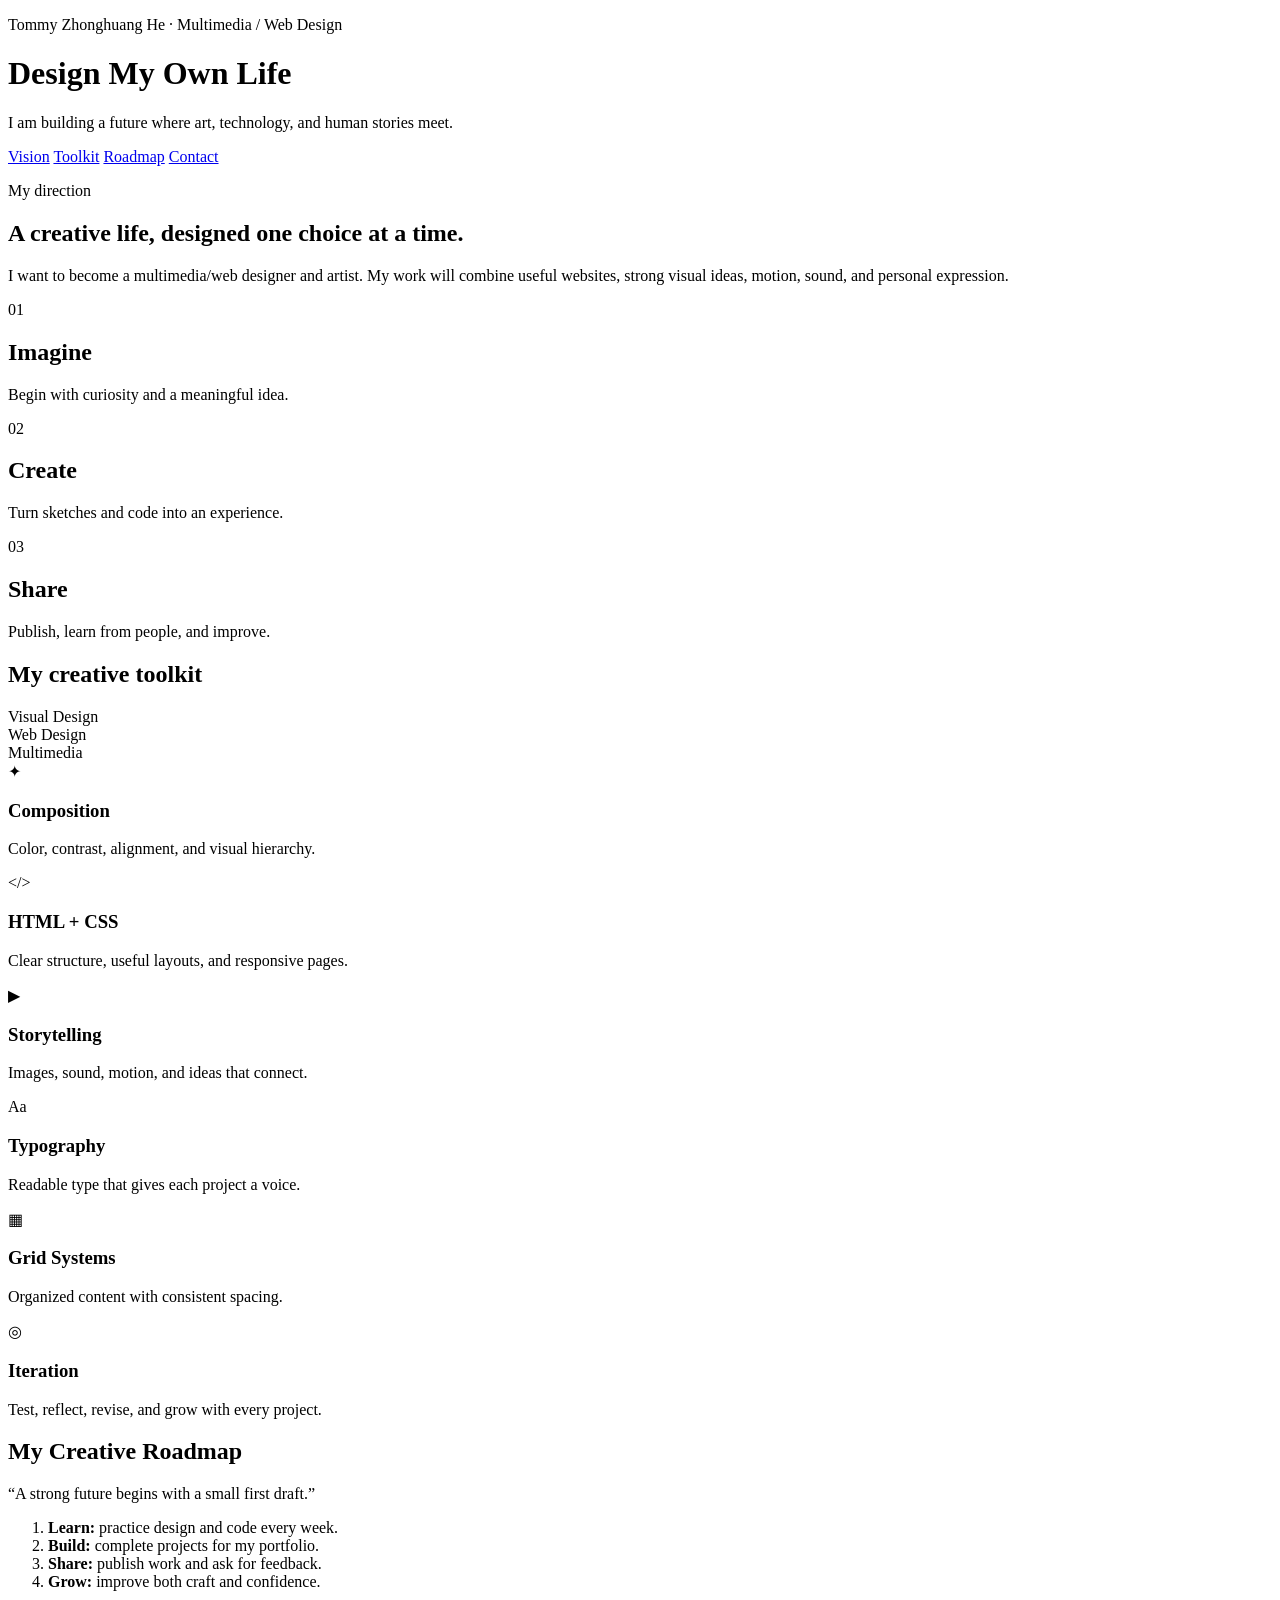
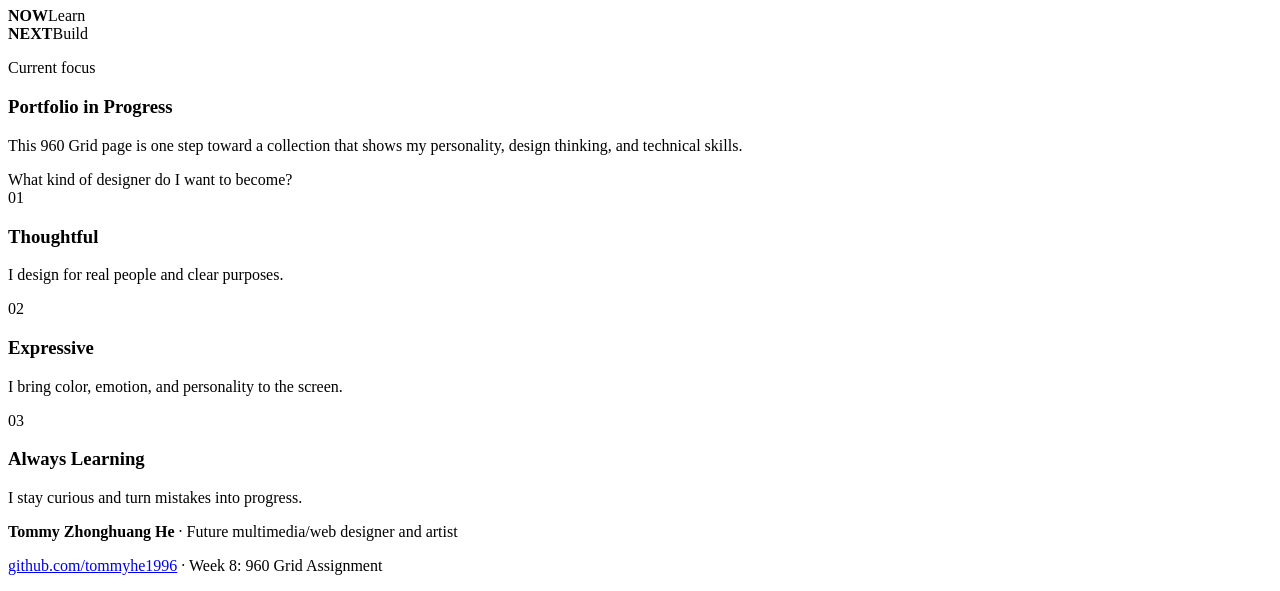
==== commit 03f1fc49: "Add files via upload" ====
--- a/index.html
+++ b/index.html
@@ -3,71 +3,154 @@
 <head>
     <meta charset="UTF-8">
     <meta name="viewport" content="width=device-width, initial-scale=1.0">
-    <title>Home | Designing My Future with HTML5</title>
-    <link rel="stylesheet" href="styles.css">
+    <title>Design My Own Life | Tommy He</title>
+    <link rel="stylesheet" href="css/reset.css">
+    <link rel="stylesheet" href="css/text.css">
+    <link rel="stylesheet" href="css/960.css">
+    <link rel="stylesheet" href="css/style.css">
 </head>
-
 <body>
-    <div class="site-shell">
-        <header class="site-header" role="banner">
-            <p class="eyebrow">Tommy Zhonghuang He · MM/MW 1A</p>
-            <h1>Designing My Future with HTML5</h1>
-            <p class="header-intro">A semantic three-page website about creativity, structure, and becoming a multimedia designer.</p>
-
-            <nav class="header-nav" aria-label="Primary navigation">
-                <ul>
-                    <li><a class="current" href="index.html" aria-current="page">Home</a></li>
-                    <li><a href="page2.html">Creative Path</a></li>
-                    <li><a href="page3.html">CSS Discovery</a></li>
-                </ul>
+    <div class="container_12 page-shell">
+        <header class="grid_12 site-header" id="home">
+            <p class="eyebrow">Tommy Zhonghuang He · Multimedia / Web Design</p>
+            <h1>Design My Own Life</h1>
+            <p class="tagline">I am building a future where art, technology, and human stories meet.</p>
+            <nav aria-label="Main navigation">
+                <a href="#vision">Vision</a>
+                <a href="#toolkit">Toolkit</a>
+                <a href="#roadmap">Roadmap</a>
+                <a href="#contact">Contact</a>
             </nav>
         </header>
+        <div class="clear"></div>
 
-        <div class="page-layout">
-            <main>
-                <article>
-                    <h2>Building a Meaningful Web Page</h2>
-                    <p class="article-lead">
-                        HTML5 semantic elements give each part of a page a clear purpose. Instead of placing everything inside unnamed boxes, I can use header, nav, main, article, section, aside, and footer elements to describe how the information belongs together.
-                    </p>
+        <main>
+            <article>
+                <section class="grid_12 intro" id="vision">
+                    <p class="section-label">My direction</p>
+                    <h2>A creative life, designed one choice at a time.</h2>
+                    <p>I want to become a multimedia/web designer and artist. My work will combine useful websites, strong visual ideas, motion, sound, and personal expression.</p>
+                </section>
+                <div class="clear"></div>
 
-                    <section>
-                        <h3>Structure Supports Creativity</h3>
-                        <p>
-                            A clear structure does not limit my creativity. It gives my ideas an organized place to grow. The header introduces my theme, the article contains the main story, and the sections divide that story into focused ideas that are easier to understand.
-                        </p>
-                    </section>
+                <!-- Extra credit: a CSS3 slideshow centered with prefix/suffix classes. -->
+                <section class="grid_4 prefix_4 suffix_4 slideshow" aria-label="Three-part design vision">
+                    <div class="slide slide-one">
+                        <span>01</span>
+                        <h2>Imagine</h2>
+                        <p>Begin with curiosity and a meaningful idea.</p>
+                    </div>
+                    <div class="slide slide-two">
+                        <span>02</span>
+                        <h2>Create</h2>
+                        <p>Turn sketches and code into an experience.</p>
+                    </div>
+                    <div class="slide slide-three">
+                        <span>03</span>
+                        <h2>Share</h2>
+                        <p>Publish, learn from people, and improve.</p>
+                    </div>
+                </section>
+                <div class="clear"></div>
 
-                    <section>
-                        <h3>My Color Story</h3>
-                        <p>
-                            I selected deep teal and warm coral because they are complementary colors that create energy without copying the blue, pink, and peach palette from the class example. Teal represents calm focus and thoughtful design. Coral represents creative courage, optimism, and my willingness to experiment as I develop my future in multimedia and web design.
-                        </p>
-                    </section>
-                </article>
-            </main>
+                <section id="toolkit" aria-labelledby="toolkit-title">
+                    <h2 class="visually-hidden" id="toolkit-title">My creative toolkit</h2>
+                    <div class="grid_4 category-title"><span>Visual Design</span></div>
+                    <div class="grid_4 category-title"><span>Web Design</span></div>
+                    <div class="grid_4 category-title"><span>Multimedia</span></div>
+                    <div class="clear"></div>
 
-            <aside aria-labelledby="aside-title">
-                <h2 id="aside-title">Explore the Site</h2>
-                <p>Use this second navigation menu to move among all three HTML5 pages.</p>
+                    <div class="grid_2 icon-card" aria-hidden="true">✦</div>
+                    <div class="grid_2 skill-card">
+                        <h3>Composition</h3>
+                        <p>Color, contrast, alignment, and visual hierarchy.</p>
+                    </div>
+                    <div class="grid_2 icon-card" aria-hidden="true">&lt;/&gt;</div>
+                    <div class="grid_2 skill-card">
+                        <h3>HTML + CSS</h3>
+                        <p>Clear structure, useful layouts, and responsive pages.</p>
+                    </div>
+                    <div class="grid_2 icon-card" aria-hidden="true">▶</div>
+                    <div class="grid_2 skill-card">
+                        <h3>Storytelling</h3>
+                        <p>Images, sound, motion, and ideas that connect.</p>
+                    </div>
+                    <div class="clear"></div>
 
-                <nav class="aside-nav" aria-label="Aside navigation">
-                    <ul>
-                        <li><a class="current" href="index.html" aria-current="page">Home</a></li>
-                        <li><a href="page2.html">Creative Path</a></li>
-                        <li><a href="page3.html">CSS Discovery</a></li>
-                    </ul>
-                </nav>
+                    <div class="grid_2 icon-card second-row" aria-hidden="true">Aa</div>
+                    <div class="grid_2 skill-card second-row">
+                        <h3>Typography</h3>
+                        <p>Readable type that gives each project a voice.</p>
+                    </div>
+                    <div class="grid_2 icon-card second-row" aria-hidden="true">▦</div>
+                    <div class="grid_2 skill-card second-row">
+                        <h3>Grid Systems</h3>
+                        <p>Organized content with consistent spacing.</p>
+                    </div>
+                    <div class="grid_2 icon-card second-row" aria-hidden="true">◎</div>
+                    <div class="grid_2 skill-card second-row">
+                        <h3>Iteration</h3>
+                        <p>Test, reflect, revise, and grow with every project.</p>
+                    </div>
+                    <div class="clear"></div>
+                </section>
 
-                <blockquote>
-                    “Good structure helps a creative idea become understandable.”
-                </blockquote>
-            </aside>
-        </div>
+                <section id="roadmap" aria-labelledby="roadmap-title">
+                    <div class="grid_7 bar-heading">
+                        <h2 id="roadmap-title">My Creative Roadmap</h2>
+                    </div>
+                    <aside class="grid_5 bar-heading quote">
+                        <p>“A strong future begins with a small first draft.”</p>
+                    </aside>
+                    <div class="clear"></div>
 
-        <footer>
-            <p>Designed by Tommy Zhonghuang He · MM/MW 1A · HTML5 Homework</p>
+                    <div class="grid_5 roadmap-list">
+                        <ol>
+                            <li><strong>Learn:</strong> practice design and code every week.</li>
+                            <li><strong>Build:</strong> complete projects for my portfolio.</li>
+                            <li><strong>Share:</strong> publish work and ask for feedback.</li>
+                            <li><strong>Grow:</strong> improve both craft and confidence.</li>
+                        </ol>
+                    </div>
+                    <div class="grid_1 year-card"><strong>NOW</strong><span>Learn</span></div>
+                    <div class="grid_1 year-card"><strong>NEXT</strong><span>Build</span></div>
+                    <aside class="grid_5 project-window">
+                        <p class="section-label">Current focus</p>
+                        <h3>Portfolio in Progress</h3>
+                        <p>This 960 Grid page is one step toward a collection that shows my personality, design thinking, and technical skills.</p>
+                    </aside>
+                    <div class="clear"></div>
+
+                    <div class="grid_10 prefix_1 suffix_1 question-bar">
+                        What kind of designer do I want to become?
+                    </div>
+                    <div class="clear"></div>
+
+                    <div class="grid_4 goal-card">
+                        <span>01</span>
+                        <h3>Thoughtful</h3>
+                        <p>I design for real people and clear purposes.</p>
+                    </div>
+                    <div class="grid_4 goal-card">
+                        <span>02</span>
+                        <h3>Expressive</h3>
+                        <p>I bring color, emotion, and personality to the screen.</p>
+                    </div>
+                    <div class="grid_4 goal-card">
+                        <span>03</span>
+                        <h3>Always Learning</h3>
+                        <p>I stay curious and turn mistakes into progress.</p>
+                    </div>
+                    <div class="clear"></div>
+                </section>
+            </article>
+        </main>
+
+        <footer class="grid_12 site-footer" id="contact">
+            <p><strong>Tommy Zhonghuang He</strong> · Future multimedia/web designer and artist</p>
+            <p><a href="https://github.com/tommyhe1996">github.com/tommyhe1996</a> · Week 8: 960 Grid Assignment</p>
         </footer>
+        <div class="clear"></div>
     </div>
 </body>
 </html>
